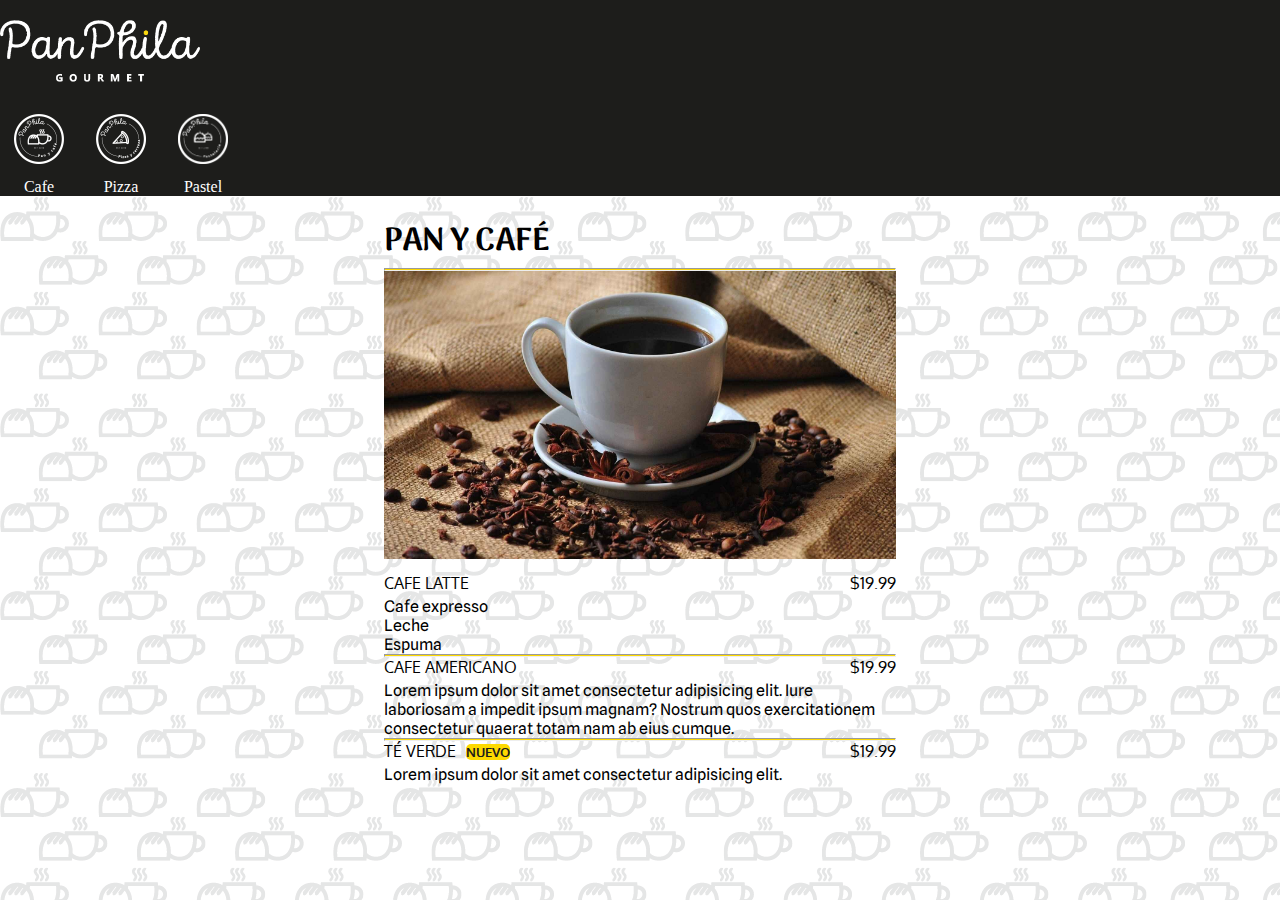
==== index.html @ 3c103dfe "Rename Index.html to index.html" ====
<!DOCTYPE html>
<html lang="en">
<head>
    <meta charset="UTF-8">
    <meta http-equiv="X-UA-Compatible" content="IE=edge">
    <meta name="viewport" content="width=device-width, initial-scale=1.0">
    <link rel="stylesheet" href="css/index.css">
    <link rel="preconnect" href="https://fonts.googleapis.com">
    <link rel="preconnect" href="https://fonts.gstatic.com" crossorigin>
    <link href="https://fonts.googleapis.com/css2?family=Oxygen:wght@700&display=swap" rel="stylesheet"> 
    <link href="https://fonts.googleapis.com/css2?family=Arima+Madurai:wght@800&display=swap" rel="stylesheet">
    <link href="https://fonts.googleapis.com/css2?family=Spline+Sans:wght@300;400;500;600;700&display=swap" rel="stylesheet">
    <link href="https://cdn.jsdelivr.net/npm/bootstrap@5.1.3/dist/css/bootstrap.min.css" rel="stylesheet" integrity="sha384-1BmE4kWBq78iYhFldvKuhfTAU6auU8tT94WrHftjDbrCEXSU1oBoqyl2QvZ6jIW3" crossorigin="anonymous">
    <script src="https://cdn.jsdelivr.net/npm/bootstrap@5.1.3/dist/js/bootstrap.bundle.min.js" integrity="sha384-ka7Sk0Gln4gmtz2MlQnikT1wXgYsOg+OMhuP+IlRH9sENBO0LRn5q+8nbTov4+1p" crossorigin="anonymous"></script>
    <title>Menu Panphila</title>
</head>
<body>
    <header class="position-sticky sticky-top">
        <div id="jumbotron" class="text-center">
            <img id="img_banner"  src="img/panph_banner.png" alt="">
        </div>
        <nav class="menu text-center">
            <a href="#" id="menu-item"><img class="img-menu" src="img/ic_cafe.png" alt=""><p>Cafe</p></a>
            <a href="pizza.html" id="menu-item"><img class="img-menu" src="img/ic_pizza.png" alt=""><p>Pizza</p></a>
            <a href="pastel.html" id="menu-item"><img class="img-menu" src="img/ic_pastel.png" alt=""><p>Pastel</p></a>
        </nav>
    </header>

    <div id="contenido" class="contenido container-flex">
        <h1>PAN Y CAFÉ</h1>
        
        <hr>

        <img class="img-contenido" src="img/img_cafecito.jpg" alt="">

        <div class="encabezado container-flex">
            <div class="titulo">
                <p>CAFE LATTE</p>
            </div>
            <div class="precio">
                <p>$19.99</p>
            </div>
        </div>

        <div class="descripcion container-flex">
            <p>Cafe expresso<br>Leche<br>Espuma</p>
        </div>

        <hr>
        
        <div class="encabezado container-flex">
            <div class="titulo">
                <p>CAFE AMERICANO</p>
            </div>
            <div class="precio">
                <p>$19.99</p>
            </div>
        </div>

        <div class="descripcion container-flex">
            <p>Lorem ipsum dolor sit amet consectetur adipisicing elit. Iure laboriosam a impedit ipsum magnam? Nostrum quos exercitationem consectetur quaerat totam nam ab eius cumque.</p>
        </div>

        <hr>
        
        <div class="encabezado container-flex">
            <div class="titulo">
                <p>TÉ VERDE </p>
            </div>

            <div class="titulo etiqueta">
                <p><span>NUEVO</span></p>
            </div>

            <div class="precio">
                <p>$19.99</p>
            </div>
        </div>

        <div class="descripcion container-flex">
            <p>Lorem ipsum dolor sit amet consectetur adipisicing elit.</p>
        </div>
    </div>

</body>



</html>
---- css/index.css ----
*{
    margin: 0px;
    padding: 0px;
}

body{
    background-image: url("../img/fondo.png") ;
}

#contenido hr{
    opacity: 1;
    background-color: #FDD900;
    height: 1px;
}

#contenido{
    padding-top: 20px;
    padding-left: 30%;
    padding-right: 30%;
}

#contenido h1{
    /*font-family: 'Oxygen', sans-serif;*/
    font-family: 'Arima Madurai', cursive;
}

#img_banner{
	margin-top: 20px;
	margin-bottom: 10px;
	width: 200px;
	height: auto;
}

#jumbotron{
    width: 100%;
    height: 100px;
    display: block;
    background-color: #1D1D1B;
}

.fixeado{
    position: fixed;
}

.menu {
    background-color: #1D1D1B;
    overflow: auto;
}
  
.menu a {
    display: inline-block;
    color: white;
    text-align: center;
    padding: 14px 14px 0px 14px;
    text-decoration: none;
}
  
.menu a:hover {
    color: #FDD900;
}

.img-menu{
    height: 50px;
    width: auto;
    margin-bottom: 10px;
}

.menu-item:hover{
    color: #FDD900;
}

.img-contenido{
    width: 100%;
    height: auto;
    margin-bottom: 10px;
}

.encabezado{
    display: inline-block;
    width: 100%;
    font-family: 'Oxygen', sans-serif;
    padding: 0px; 
    margin-bottom: 0px;
}

.encabezado p{
    margin-bottom: 0px;
}

.titulo{
    float: left;
    display: block;
    margin-bottom: 0px;
}

.precio{
    display: block;
    float: right;
}

.descripcion{
    padding: 0px; 
    display: block;
    font-family: 'Spline Sans', sans-serif;;
    
}

.container{
    padding: 0px;
}

.etiqueta span{
    font-weight: 600;
    border-radius: 5px;
    font-size: 13px;
    background-color: #FDD900;
    color: #1D1D1B;
    margin-left: 10px;
}

.lista .titulo p{
    display: list-item;          /* This has to be "list-item"                                               */
    list-style-type: disc;       /* See https://developer.mozilla.org/en-US/docs/Web/CSS/list-style-type     */
    list-style-position:inside;
}

@media (max-width: 600px) {
    #contenido {
        padding-left: 13px;
        padding-right: 13px;
    }

    .img-menu{
        height: 45px;
        width: auto;
        margin-bottom: 8px;
    }

    #img_banner{
        margin-top: 20px;
        margin-bottom: 10px;
        width: 175px;
        height: auto;
    }

    #jumbotron{
        width: 100%;
        height: 75px;
        display: block;
        background-color: #1D1D1B;
    }
}
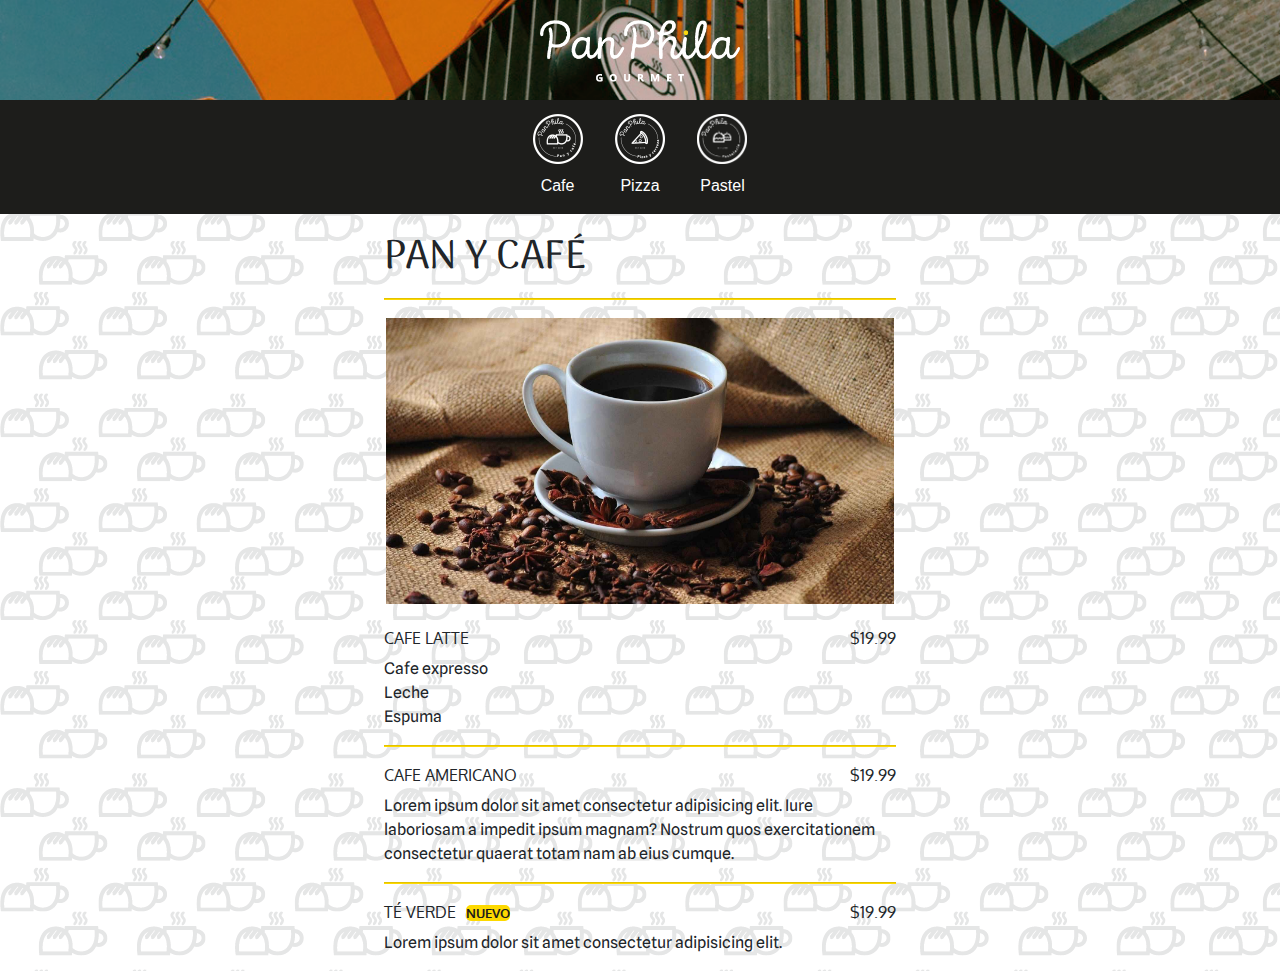
==== commit 6775c39d: "Cambio en colores e imagenes clickables" ====
--- a/index.html
+++ b/index.html
@@ -11,7 +11,11 @@
     <link href="https://fonts.googleapis.com/css2?family=Arima+Madurai:wght@800&display=swap" rel="stylesheet">
     <link href="https://fonts.googleapis.com/css2?family=Spline+Sans:wght@300;400;500;600;700&display=swap" rel="stylesheet">
     <link href="https://cdn.jsdelivr.net/npm/bootstrap@5.1.3/dist/css/bootstrap.min.css" rel="stylesheet" integrity="sha384-1BmE4kWBq78iYhFldvKuhfTAU6auU8tT94WrHftjDbrCEXSU1oBoqyl2QvZ6jIW3" crossorigin="anonymous">
+    <script src="https://code.jquery.com/jquery-3.2.1.slim.min.js" integrity="sha384-KJ3o2DKtIkvYIK3UENzmM7KCkRr/rE9/Qpg6aAZGJwFDMVNA/GpGFF93hXpG5KkN" crossorigin="anonymous"></script>
+    <script src="https://cdnjs.cloudflare.com/ajax/libs/popper.js/1.12.9/umd/popper.min.js" integrity="sha384-ApNbgh9B+Y1QKtv3Rn7W3mgPxhU9K/ScQsAP7hUibX39j7fakFPskvXusvfa0b4Q" crossorigin="anonymous"></script>
+    <script src="https://maxcdn.bootstrapcdn.com/bootstrap/4.0.0/js/bootstrap.min.js" integrity="sha384-JZR6Spejh4U02d8jOt6vLEHfe/JQGiRRSQQxSfFWpi1MquVdAyjUar5+76PVCmYl" crossorigin="anonymous"></script>
     <script src="https://cdn.jsdelivr.net/npm/bootstrap@5.1.3/dist/js/bootstrap.bundle.min.js" integrity="sha384-ka7Sk0Gln4gmtz2MlQnikT1wXgYsOg+OMhuP+IlRH9sENBO0LRn5q+8nbTov4+1p" crossorigin="anonymous"></script>
+    <link rel="stylesheet" href="https://maxcdn.bootstrapcdn.com/bootstrap/4.0.0/css/bootstrap.min.css" integrity="sha384-Gn5384xqQ1aoWXA+058RXPxPg6fy4IWvTNh0E263XmFcJlSAwiGgFAW/dAiS6JXm" crossorigin="anonymous">
     <title>Menu Panphila</title>
 </head>
 <body>
@@ -20,9 +24,9 @@
             <img id="img_banner"  src="img/panph_banner.png" alt="">
         </div>
         <nav class="menu text-center">
-            <a href="#" id="menu-item"><img class="img-menu" src="img/ic_cafe.png" alt=""><p>Cafe</p></a>
-            <a href="pizza.html" id="menu-item"><img class="img-menu" src="img/ic_pizza.png" alt=""><p>Pizza</p></a>
-            <a href="pastel.html" id="menu-item"><img class="img-menu" src="img/ic_pastel.png" alt=""><p>Pastel</p></a>
+            <a href="#" id="menu-item"><img class="img-menu" id="cafe-cafe" src="img/ic_cafe.png" alt=""><p>Cafe</p></a>
+            <a href="pizza.html" id="menu-item"><img class="img-menu" id="cafe-pizza" src="img/ic_pizza.png" alt=""><p>Pizza</p></a>
+            <a href="pastel.html" id="menu-item"><img class="img-menu" id="cafe-pastel" src="img/ic_pastel.png" alt=""><p>Pastel</p></a>
         </nav>
     </header>
 
@@ -31,7 +35,9 @@
         
         <hr>
 
-        <img class="img-contenido" src="img/img_cafecito.jpg" alt="">
+        <button type="button" class="btn-primary img-contenido" data-toggle="modal" data-target="#exampleModalCenter">
+            <img class="img-contenido" src="img/img_cafecito.jpg" alt="">
+        </button>
 
         <div class="encabezado container-flex">
             <div class="titulo">
@@ -80,8 +86,27 @@
         <div class="descripcion container-flex">
             <p>Lorem ipsum dolor sit amet consectetur adipisicing elit.</p>
         </div>
+
     </div>
-
+    <div class="modal fade" id="exampleModalCenter" tabindex="-1" role="dialog" aria-labelledby="exampleModalCenterTitle" aria-hidden="true">
+        <div class="modal-dialog modal-dialog-centered" role="document">
+          <div class="modal-content">
+            <div class="modal-header">
+              <h5 class="modal-title" id="exampleModalLongTitle">Cafe Latte</h5>
+              <button type="button" class="close" data-dismiss="modal" aria-label="Close">
+                <span aria-hidden="true">&times;</span>
+              </button>
+            </div>
+            <div class="modal-body">
+                <input type="number">
+            </div>
+            <div class="modal-footer">
+              <button type="button" class="btn btn-secondary" data-dismiss="modal">Cancelar</button>
+              <button type="button" class="btn btn-secondary" data-dismiss="modal">Ordenar</button>
+            </div>
+          </div>
+        </div>
+      </div>
 </body>
 
 
--- a/css/index.css
+++ b/css/index.css
@@ -5,6 +5,8 @@
 
 body{
     background-image: url("../img/fondo.png") ;
+    /*background-size: 100%;*/
+    /*background-attachment: fixed;*/
 }
 
 #contenido hr{
@@ -35,7 +37,18 @@
     width: 100%;
     height: 100px;
     display: block;
+    /*background-color: #1D1D1B;*/
+    background-image: url("../img/img_panphila_banner.png");
+    background-size: 100%;
+}
+
+#jumbotron2{
+    width: 100%;
+    height: 100px;
+    display: block;
     background-color: #1D1D1B;
+    /*background-image: url("../img/img_panphila_banner.png");*/
+    background-size: 100%;
 }
 
 .fixeado{
@@ -43,7 +56,13 @@
 }
 
 .menu {
+    
     background-color: #1D1D1B;
+    overflow: auto;
+}
+
+.menu2{
+    background-color: #FDD900;
     overflow: auto;
 }
   
@@ -55,8 +74,44 @@
     text-decoration: none;
 }
   
+.menu2 a {
+    display: inline-block;
+    color: #1D1D1B;
+    text-align: center;
+    padding: 14px 14px 0px 14px;
+    text-decoration: none;
+}
+
 .menu a:hover {
     color: #FDD900;
+}
+
+#cafe-cafe:hover{
+    content: url("../img/ic_cafe_amarillo.png");
+}
+
+#cafe-pizza:hover{
+    content: url("../img/ic_pizza_amarillo.png");
+}
+
+#cafe-pastel:hover{
+    content: url("../img/ic_pastel_amarillo.png");
+}
+
+.menu2 a:hover {
+    color: white;
+}
+
+#pizza-cafe:hover{
+    content: url("../img/ic_cafe.png");
+}
+
+#pizza-pizza:hover{
+    content: url("../img/ic_pizza.png");
+}
+
+#pizza-pastel:hover{
+    content: url("../img/ic_pastel.png");
 }
 
 .img-menu{
@@ -119,10 +174,33 @@
 }
 
 .lista .titulo p{
-    display: list-item;          /* This has to be "list-item"                                               */
-    list-style-type: disc;       /* See https://developer.mozilla.org/en-US/docs/Web/CSS/list-style-type     */
+    display: list-item;         
+    list-style-type: disc;       
     list-style-position:inside;
 }
+
+.btn-menu{
+
+    background:transparent;
+}
+
+.btn-primary{
+    background-color: transparent !important;
+    background: transparent !important;
+    outline: 0px !important;
+    border-color: transparent !important;
+}
+
+.btn-modal:focus{
+    outline: 0px;
+    border-color: transparent;
+}
+
+    .btn-secondary{
+    background-color: #FDD900 !important;
+    outline: 0px !important;
+    border-color: transparent !important;
+    }
 
 @media (max-width: 600px) {
     #contenido {
@@ -137,10 +215,10 @@
     }
 
     #img_banner{
-        margin-top: 20px;
-        margin-bottom: 10px;
         width: 175px;
         height: auto;
+        margin-top: 10px;
+	    margin-bottom: 20px;
     }
 
     #jumbotron{
@@ -149,4 +227,11 @@
         display: block;
         background-color: #1D1D1B;
     }
+
+    #jumbotron2{
+        width: 100%;
+        height: 75px;
+        display: block;
+        background-color: #1D1D1B;
+    }
 }